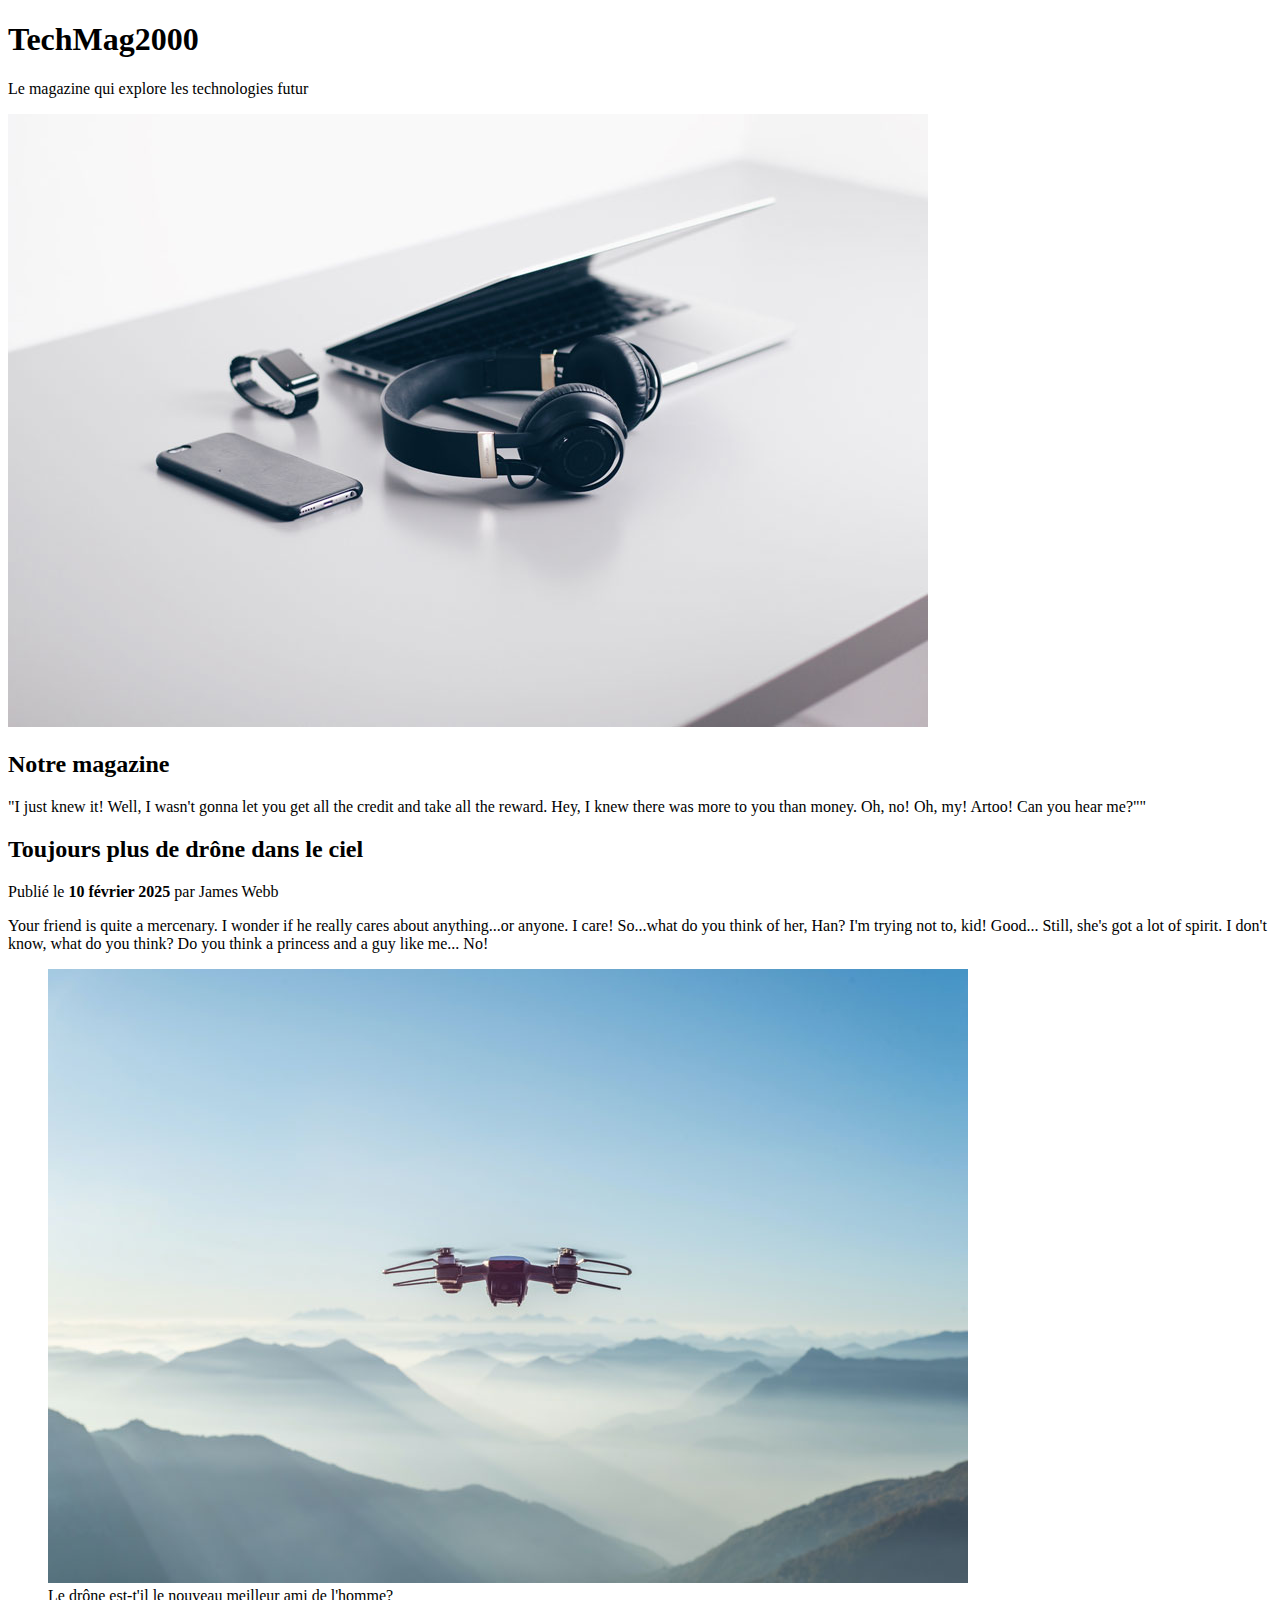
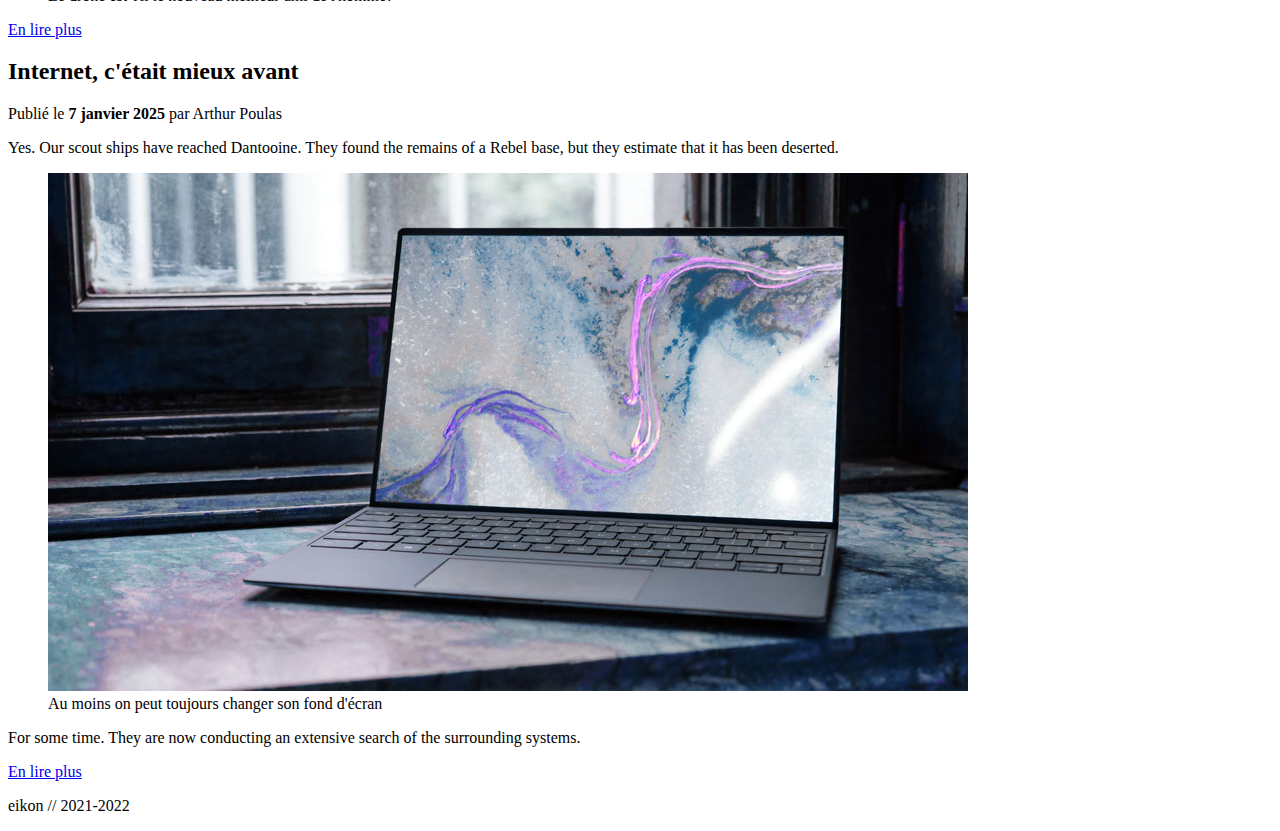
==== article.html @ f7e8d84f "Header article 2" ====
<!DOCTYPE html>
<html>
  <head>
    <meta charset="UTF-8" />
    <meta name="viewport" content="width=device-width, initial-scale=1.0" />
    <link rel="stylesheet" href="style.css">
    <title>TechMag</title>
  </head>
  <body>
    <header class="site-header">
      <h1>TechMag<span class="number">2000</span></h1>
      <p>Le magazine qui explore les technologies futur</p>
    </header>
    <main>
      <div class="premierdiv">
        <img src="img/utiitaires.jpg" alt="Utilitaires">
        <h2>Notre magazine</h2>
        <p>
          "I just knew it! Well, I wasn't gonna let you get all the credit and
          take all the reward. Hey, I knew there was more to you than money.
          Oh, no! Oh, my! Artoo! Can you hear me?""
        </p>
      </div>
      <div class="deuxiemediv">
          <h2>Toujours plus de drône dans le ciel</h2>
          <p>Publié le <strong>10 février 2025</strong> par James Webb</p>
          <p>
            Your friend is quite a mercenary. I wonder if he really cares about
            anything...or anyone. I care! So...what do you think of her, Han? I'm
            trying not to, kid! Good... Still, she's got a lot of spirit. I don't
            know, what do you think? Do you think a princess and a guy like me...
            No!
          </p>
          <figure>
            <img src="img/drone.jpg" alt="Drone">
            <figcaption>
              Le drône est-t'il le nouveau meilleur ami de l'homme?
            </figcaption>
          </figure>
          <a href="article.html"> En lire plus</a>  
      </div>
      <div class="deuxiemediv">
        <h2>Internet, c'était mieux avant</h2>
        <p>Publié le <strong>7 janvier 2025</strong> par Arthur Poulas</p>
        <p>
          Yes. Our scout ships have reached Dantooine. They found the remains
          of a Rebel base, but they estimate that it has been deserted.
        </p>
        <figure>
          <img src="img/ordinateur.jpg" alt="Ordinateur">
          <figcaption>
            Au moins on peut toujours changer son fond d'écran
          </figcaption>
        </figure>
        <p>
          For some time. They are now conducting an extensive search of the
          surrounding systems.
        </p>
        <a href="article.html"> En lire plus</a>  
      </div>
    </main>
    <footer class="last">
      <p>eikon // 2021-2022</p>
    </footer>
  </body>
</html>
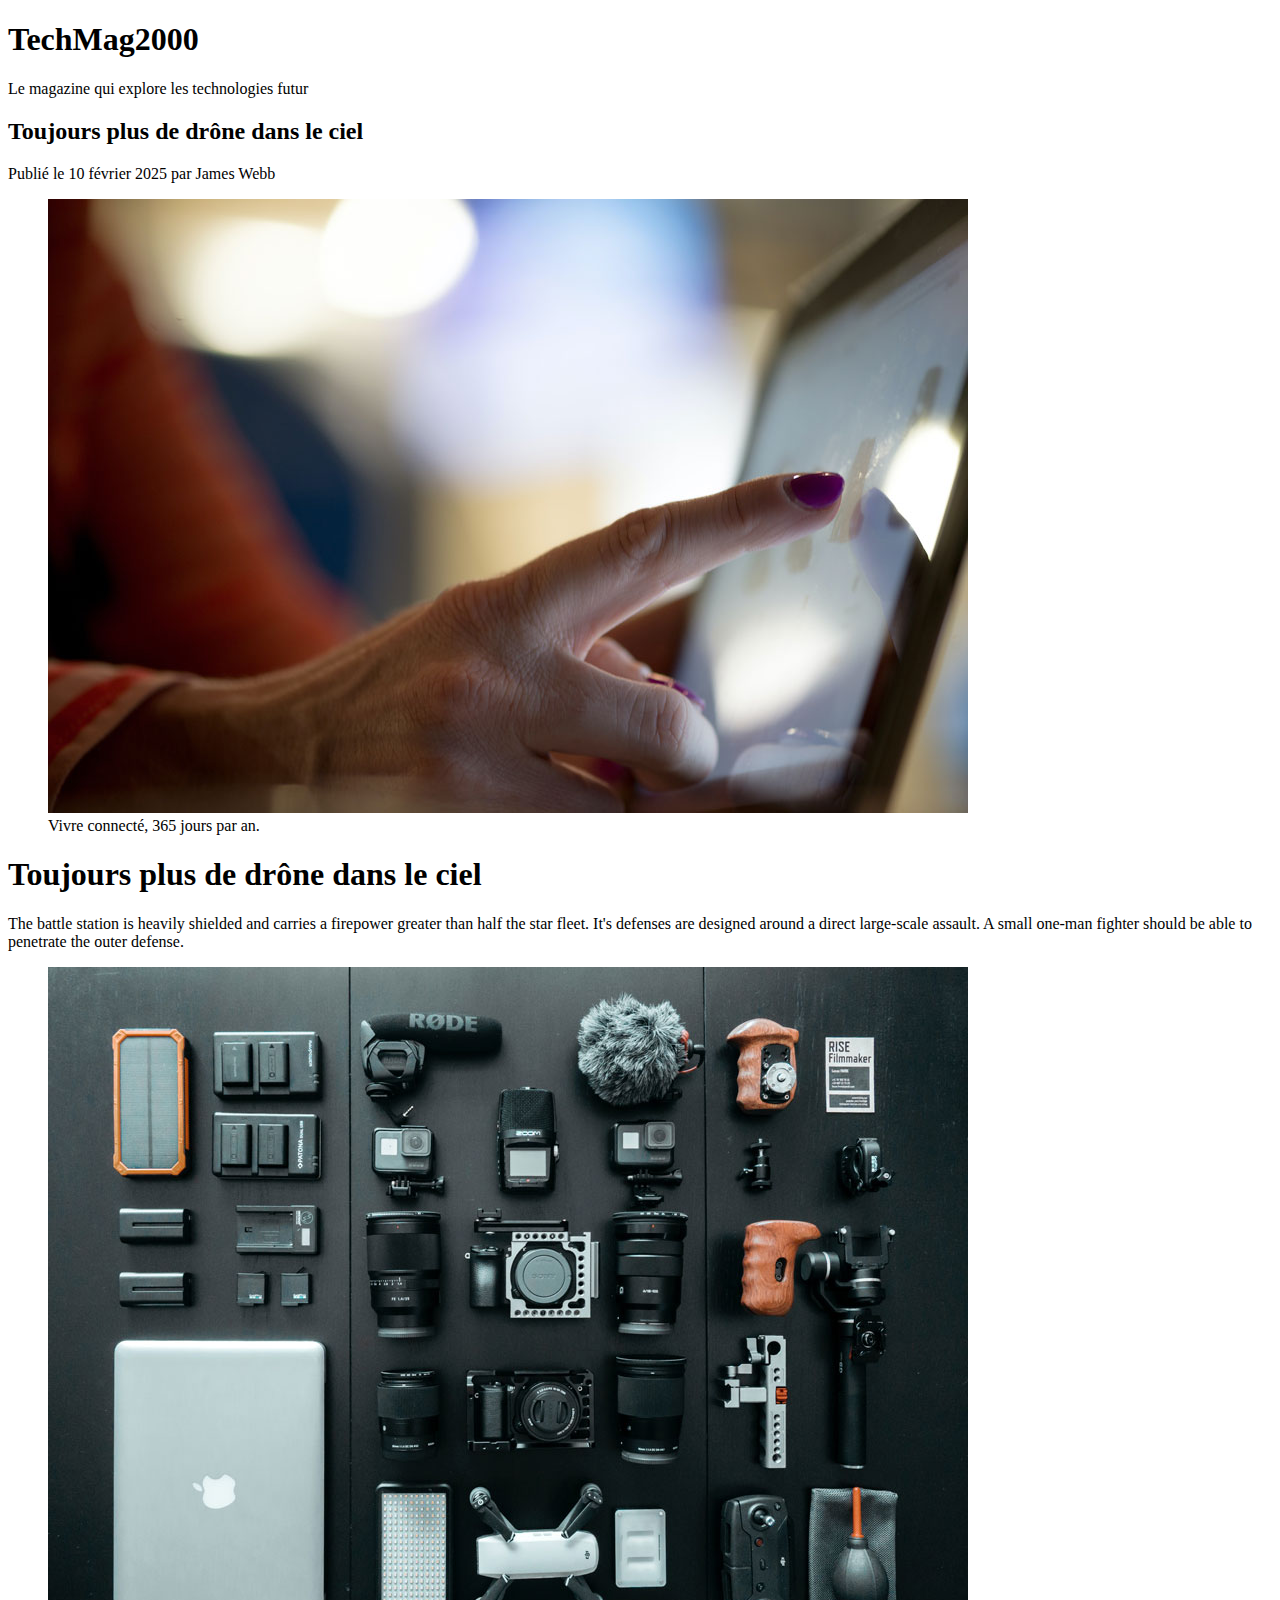
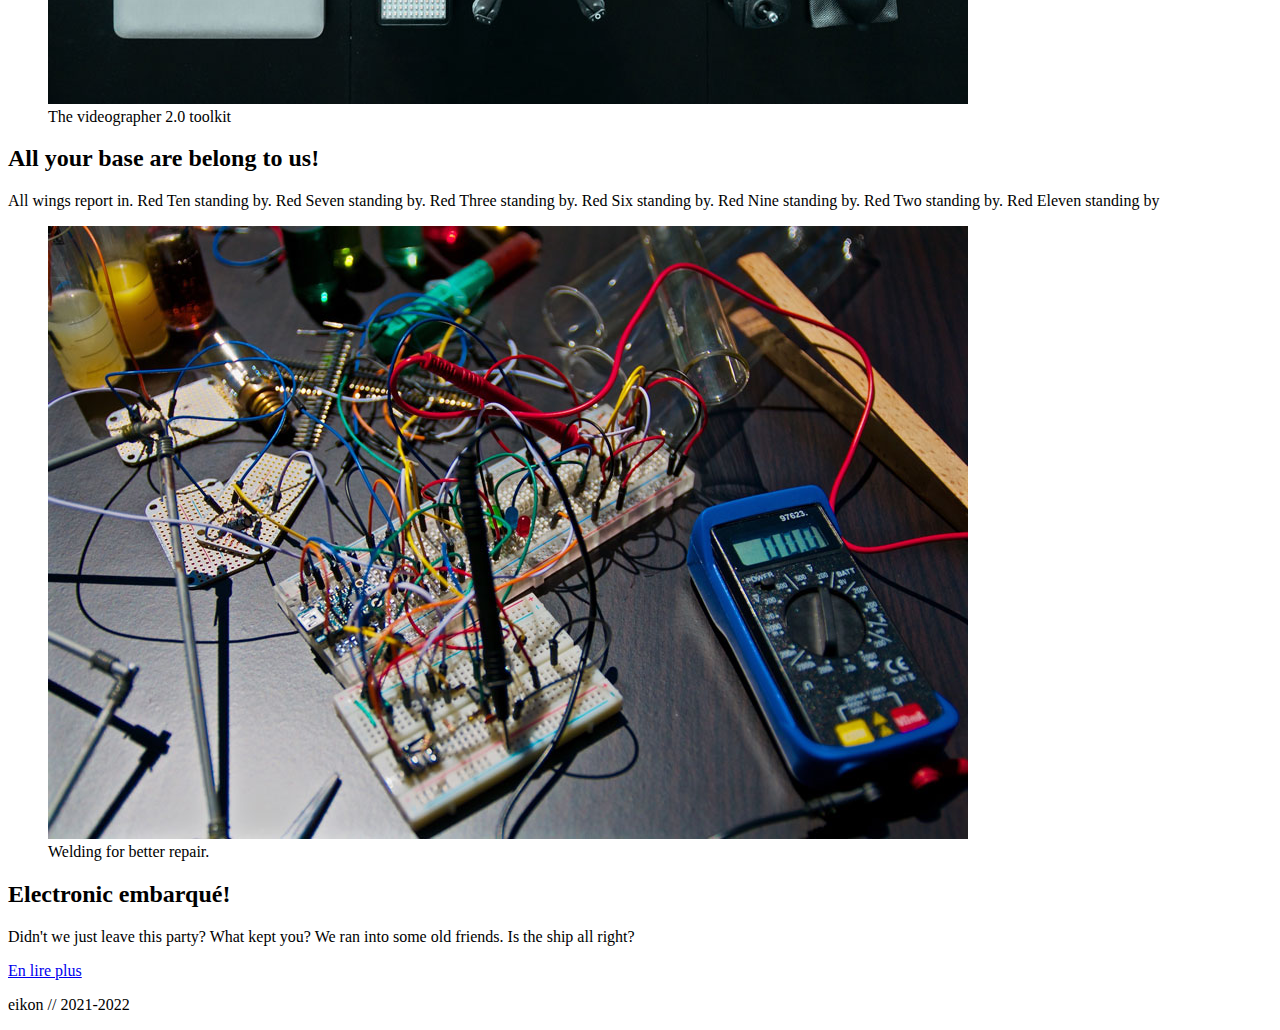
==== commit b1b01e3c: "Main article 2" ====
--- a/article.html
+++ b/article.html
@@ -12,52 +12,43 @@
       <p>Le magazine qui explore les technologies futur</p>
     </header>
     <main>
-      <div class="premierdiv">
-        <img src="img/utiitaires.jpg" alt="Utilitaires">
-        <h2>Notre magazine</h2>
+      <div class="presentation">
+        <h2>Toujours plus de drône dans le ciel</h2>
+        <p>Publié le 10 février 2025 par James Webb</p>
+      </div>
+      <article>
+        <figure>
+          <img src="img/ipad.jpg" alt="Ipad">
+          <figcaption>Vivre connecté, 365 jours par an.</figcaption>
+        </figure>
+        <h1>Toujours plus de drône dans le ciel</h1>
         <p>
-          "I just knew it! Well, I wasn't gonna let you get all the credit and
-          take all the reward. Hey, I knew there was more to you than money.
-          Oh, no! Oh, my! Artoo! Can you hear me?""
-        </p>
-      </div>
-      <div class="deuxiemediv">
-          <h2>Toujours plus de drône dans le ciel</h2>
-          <p>Publié le <strong>10 février 2025</strong> par James Webb</p>
-          <p>
-            Your friend is quite a mercenary. I wonder if he really cares about
-            anything...or anyone. I care! So...what do you think of her, Han? I'm
-            trying not to, kid! Good... Still, she's got a lot of spirit. I don't
-            know, what do you think? Do you think a princess and a guy like me...
-            No!
-          </p>
-          <figure>
-            <img src="img/drone.jpg" alt="Drone">
-            <figcaption>
-              Le drône est-t'il le nouveau meilleur ami de l'homme?
-            </figcaption>
-          </figure>
-          <a href="article.html"> En lire plus</a>  
-      </div>
-      <div class="deuxiemediv">
-        <h2>Internet, c'était mieux avant</h2>
-        <p>Publié le <strong>7 janvier 2025</strong> par Arthur Poulas</p>
-        <p>
-          Yes. Our scout ships have reached Dantooine. They found the remains
-          of a Rebel base, but they estimate that it has been deserted.
+          The battle station is heavily shielded and carries a firepower
+          greater than half the star fleet. It's defenses are designed around
+          a direct large-scale assault. A small one-man fighter should be
+          able to penetrate the outer defense.
         </p>
         <figure>
-          <img src="img/ordinateur.jpg" alt="Ordinateur">
-          <figcaption>
-            Au moins on peut toujours changer son fond d'écran
-          </figcaption>
+          <img src="img/equipement.jpg" alt="Equipement">
+          <figcaption>The videographer 2.0 toolkit</figcaption>
         </figure>
+        <h2>All your base are belong to us!</h2>
         <p>
-          For some time. They are now conducting an extensive search of the
-          surrounding systems.
+          All wings report in. Red Ten standing by. Red Seven standing by.
+          Red Three standing by. Red Six standing by. Red Nine standing by.
+          Red Two standing by. Red Eleven standing by
         </p>
-        <a href="article.html"> En lire plus</a>  
-      </div>
+        <figure>
+          <img src="img/electronic.jpg" alt="Eletronic">
+          <figcaption>Welding for better repair.</figcaption>
+        </figure>
+        <h2>Electronic embarqué!</h2>
+        <p>
+          Didn't we just leave this party? What kept you? We ran into some
+          old friends. Is the ship all right?
+        </p>
+        <a href="index.html" class="button"> En lire plus</a>
+      </article>
     </main>
     <footer class="last">
       <p>eikon // 2021-2022</p>
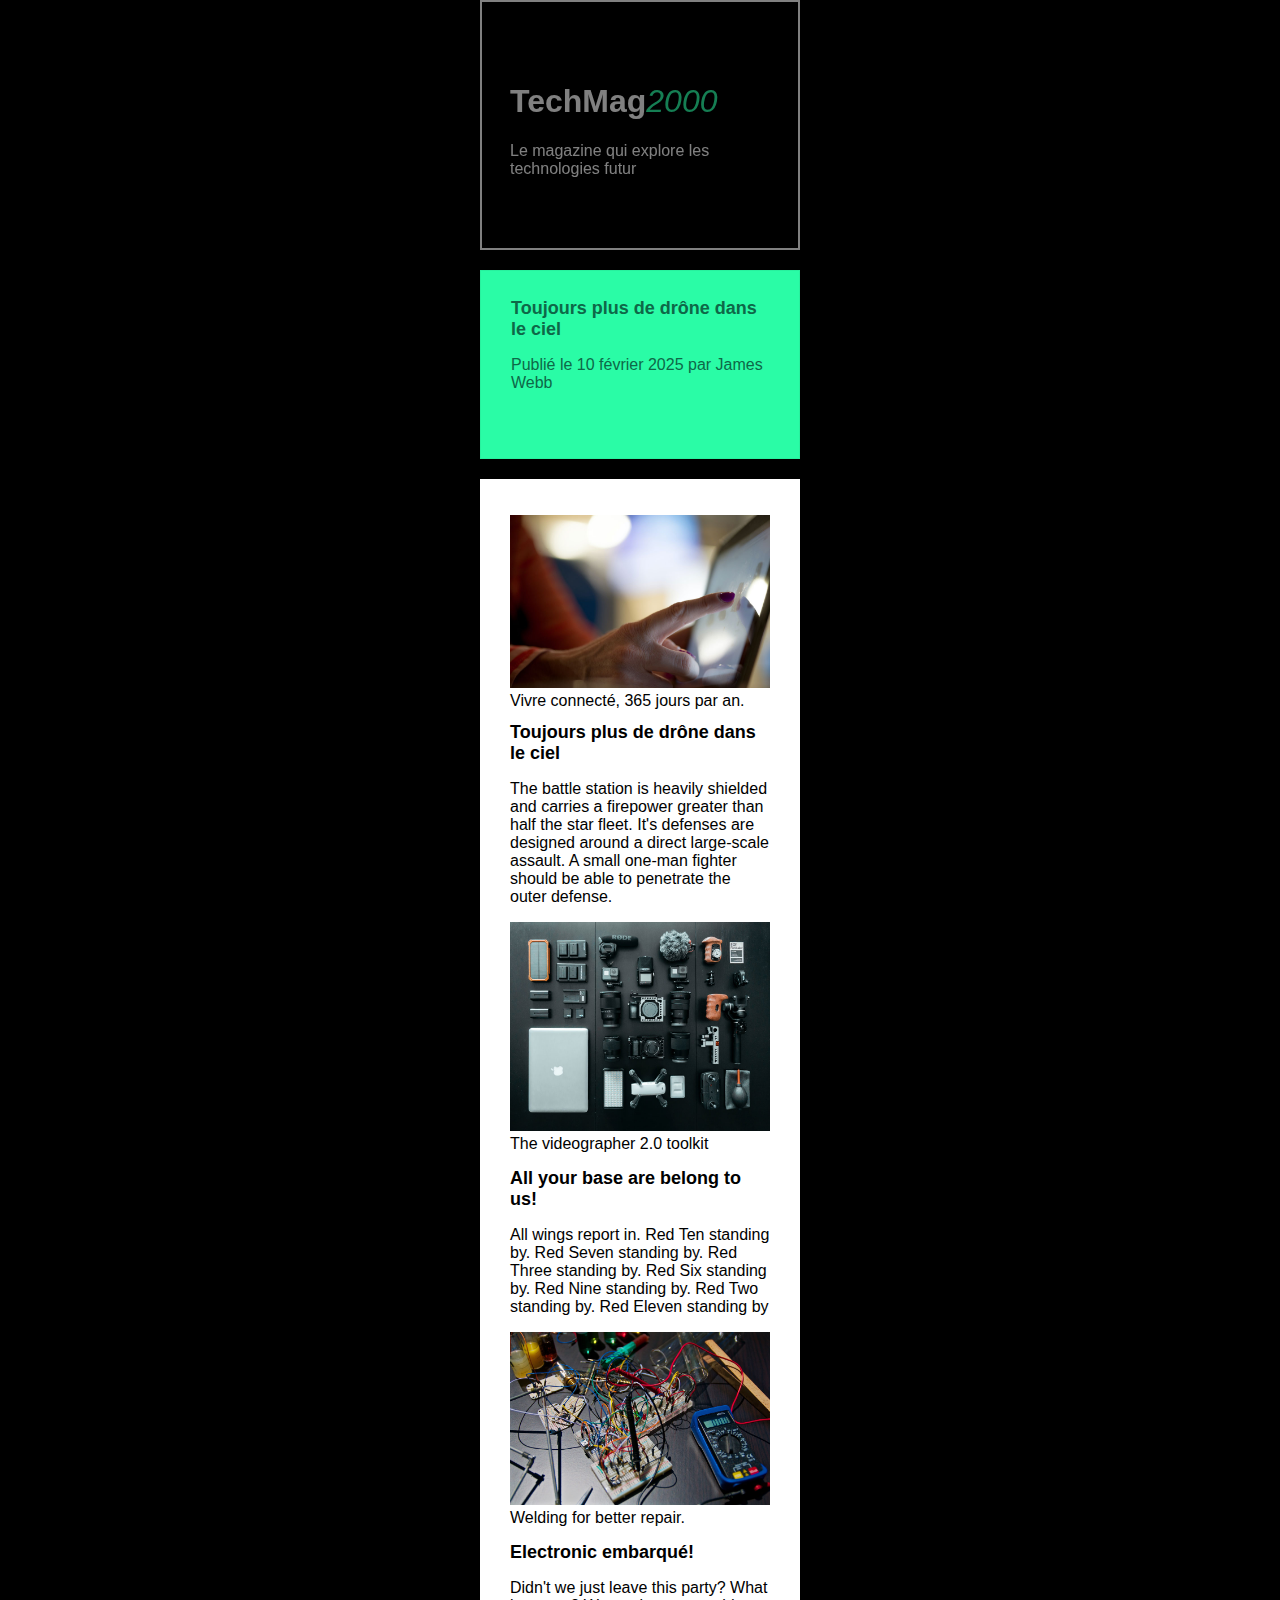
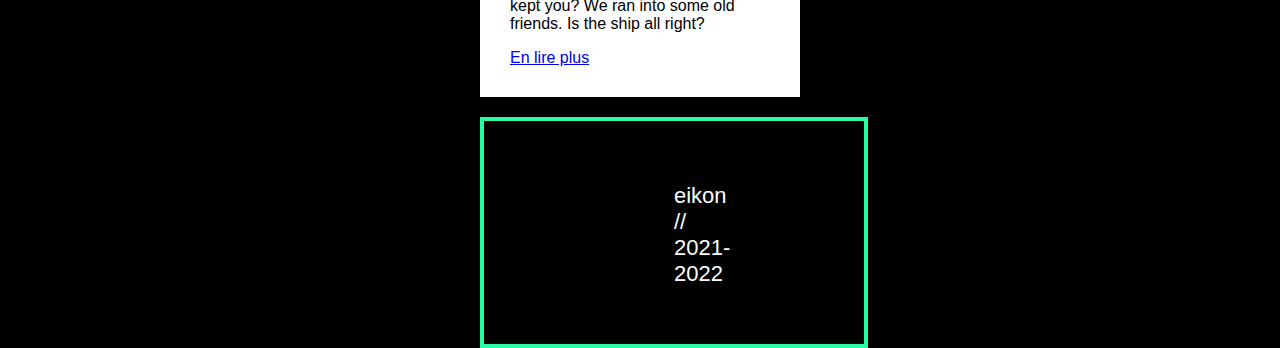
==== commit e851f8b2: "CSS 2" ====
--- a/article.html
+++ b/article.html
@@ -3,7 +3,7 @@
   <head>
     <meta charset="UTF-8" />
     <meta name="viewport" content="width=device-width, initial-scale=1.0" />
-    <link rel="stylesheet" href="style.css">
+    <link rel="stylesheet" href="css/style.css">
     <title>TechMag</title>
   </head>
   <body>
@@ -50,8 +50,9 @@
         <a href="index.html" class="button"> En lire plus</a>
       </article>
     </main>
-    <footer class="last">
+    <footer>
       <p>eikon // 2021-2022</p>
     </footer>
   </body>
 </html>
+    --- a/css/style.css
+++ b/css/style.css
@@ -0,0 +1,121 @@
+/*
+  font-family: 'Montserrat', sans-serif; 100it/800
+  font-family: 'Open Sans', sans-serif; 400/400it/700/700it
+*/
+html {
+  scroll-behavior: smooth;
+}
+
+body {
+  max-width: 320px;
+  margin: auto;
+  background-color: black;
+  color: white;
+  margin-left: 28px;
+  margin-right: 28px;
+  font-family: sans-serif;
+  font-size: 16px;
+  margin: auto;
+}
+
+.site-header {
+  border-color: white;
+  background-image: url(../text_14_teschmag/img/titre.jpg);
+  border: solid 2px white;
+  margin-bottom: 20px;
+  padding-top: 60px;
+  padding-bottom: 54px;
+  padding-left: 28px;
+  padding-right: 28px; 
+  filter: opacity(50%);
+
+}
+
+
+.presentation {
+  background-color: #2afca6;
+  color: #0e6848;
+  padding-left: 30px;
+  padding-right: 30px;
+  padding-bottom: 50px;
+  padding-top: 12px;
+  font-size: 16px;
+  margin-bottom: 20px;
+  border: solid 1px #28f09e;
+}
+
+.date {
+ font-weight: bold;
+}
+
+.author {
+  color:#2afca6;
+}
+
+.number {
+  color:#2afca6;
+  font-weight:lighter;
+  font-style: italic;
+}
+.deuxiemediv {
+  background-color: white;
+  color: black;
+  padding-top: 30px;
+  padding-right: 30px;
+  padding-left: 30px;
+  padding-bottom: 30px;
+  margin-bottom: 20px;
+}
+
+img {
+  width: 100%;
+
+}
+
+figcaption {
+  font-weight: 14px;
+}
+
+
+footer {
+  padding-top: 20px;
+  padding-bottom: 18px;
+  background-color: black;
+  border: 4px solid #2afca6;
+  padding-top: 40px;
+  padding-bottom: 35px;
+  padding-left: 190px;
+  padding-right: 190px;
+  font-size: 22px;
+}
+
+figure {
+  margin: 0px;
+}
+
+article {
+  background-color: white;
+  color: black;
+  padding-top: 36px;
+  padding-right: 30px;
+  padding-left: 30px;
+  padding-bottom: 30px;
+  margin-bottom: 20px;
+  font-size: 16px;
+}
+
+article h1 {
+  font-size: 18px;
+}
+
+h2 {
+  font-size: 18px;
+}
+
+
+
+.site-header {
+
+}
+
+
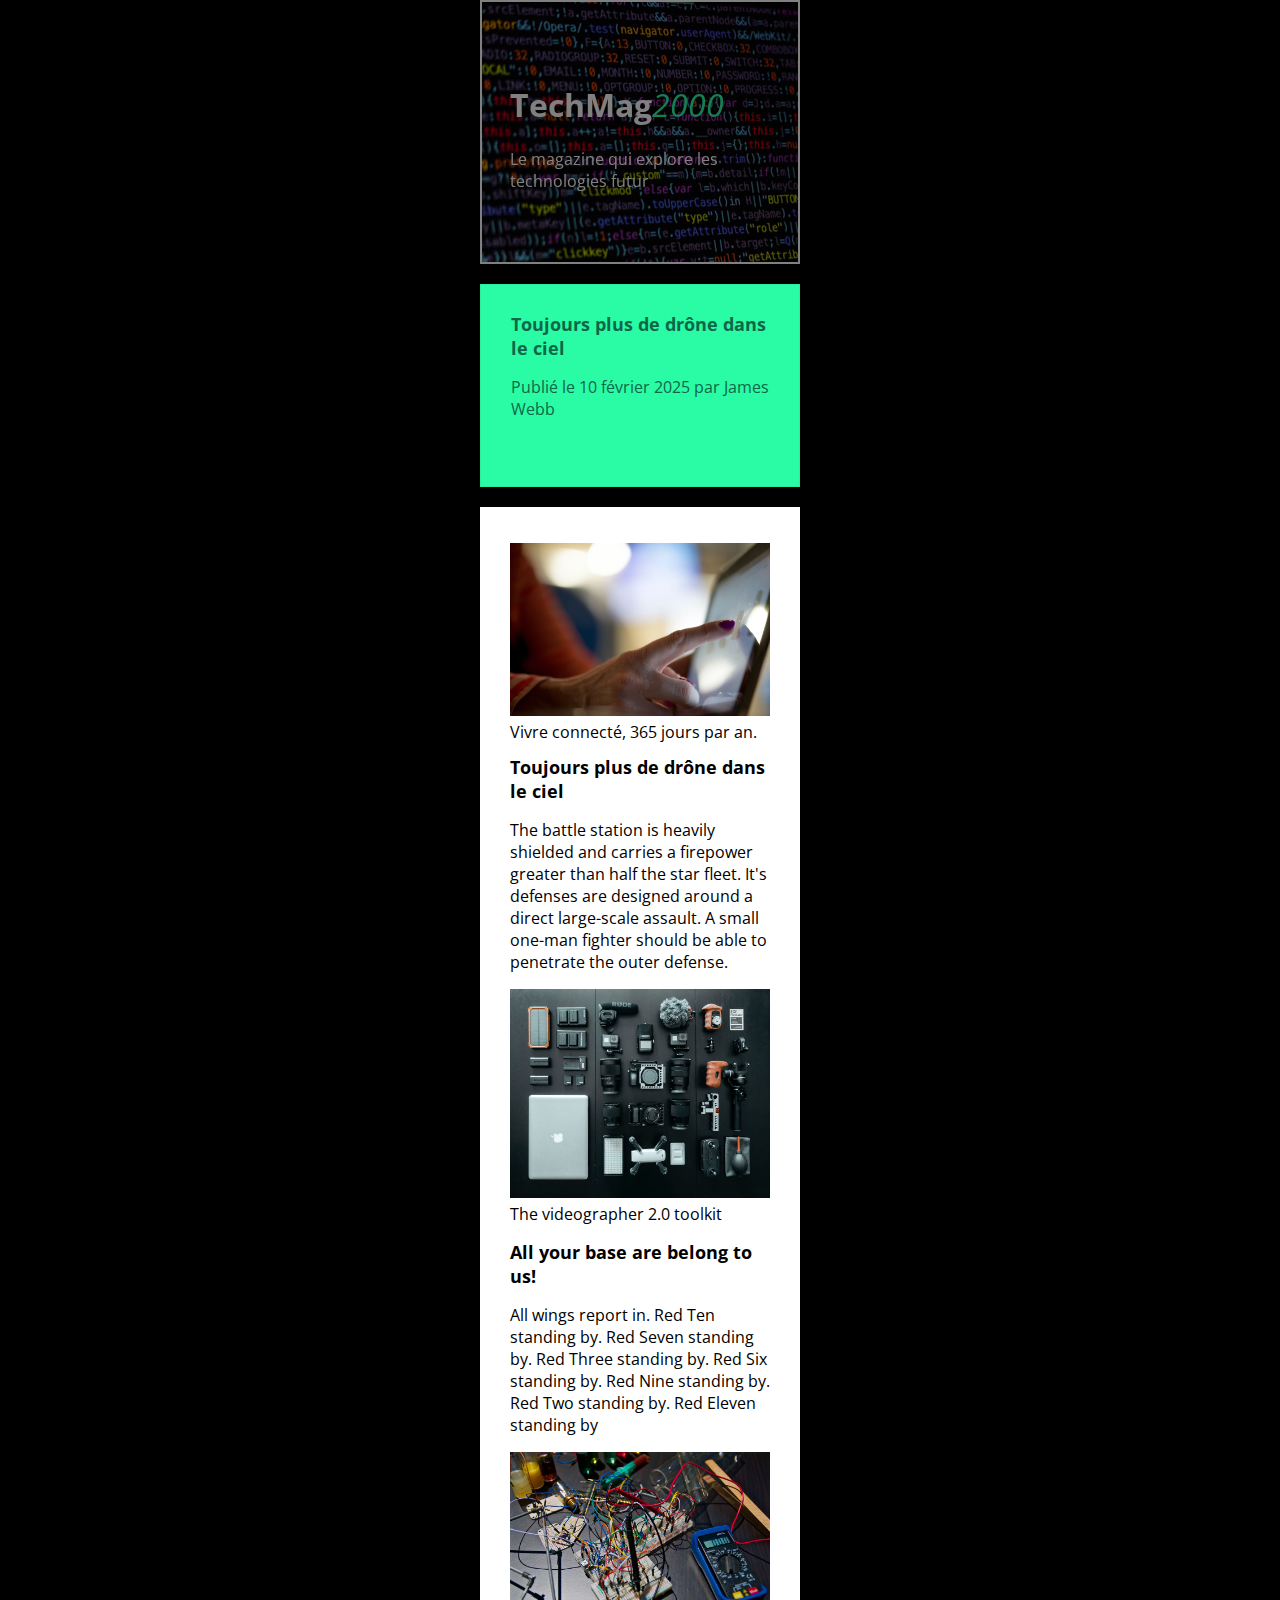
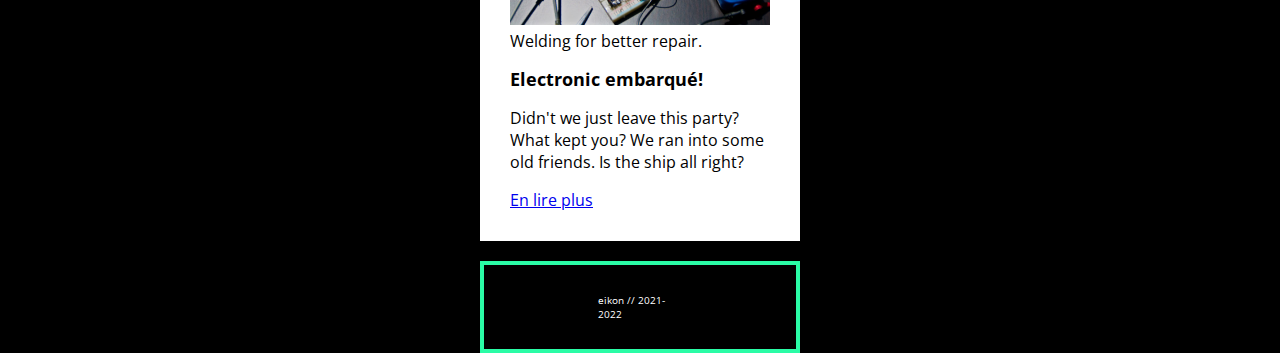
==== commit 662f032a: "Typo" ====
--- a/article.html
+++ b/article.html
@@ -4,6 +4,11 @@
     <meta charset="UTF-8" />
     <meta name="viewport" content="width=device-width, initial-scale=1.0" />
     <link rel="stylesheet" href="css/style.css">
+    <link rel="preconnect" href="https://fonts.googleapis.com">
+<link rel="preconnect" href="https://fonts.gstatic.com" crossorigin>
+<link rel="preconnect" href="https://fonts.googleapis.com">
+<link rel="preconnect" href="https://fonts.gstatic.com" crossorigin>
+<link href="https://fonts.googleapis.com/css2?family=Montserrat:ital,wght@0,800;1,100&family=Open+Sans:ital,wght@0,400;0,700;1,400;1,700&display=swap" rel="stylesheet">
     <title>TechMag</title>
   </head>
   <body>
--- a/css/style.css
+++ b/css/style.css
@@ -16,11 +16,13 @@
   font-family: sans-serif;
   font-size: 16px;
   margin: auto;
+  font-family: 'Montserrat', sans-serif;
+  font-family: 'Open Sans', sans-serif;
 }
 
 .site-header {
   border-color: white;
-  background-image: url(../text_14_teschmag/img/titre.jpg);
+  background-image: url(../img/titre.jpg);
   border: solid 2px white;
   margin-bottom: 20px;
   padding-top: 60px;
@@ -69,11 +71,12 @@
 
 img {
   width: 100%;
+  box-shadow: ;
 
 }
 
 figcaption {
-  font-weight: 14px;
+  font-weight: 12px;
 }
 
 
@@ -82,11 +85,11 @@
   padding-bottom: 18px;
   background-color: black;
   border: 4px solid #2afca6;
-  padding-top: 40px;
-  padding-bottom: 35px;
-  padding-left: 190px;
-  padding-right: 190px;
-  font-size: 22px;
+  padding-top: 18px;
+  padding-bottom: 18px;
+  padding-left: 114px;
+  padding-right: 114px;
+  font-size: 10px;
 }
 
 figure {
@@ -112,7 +115,10 @@
   font-size: 18px;
 }
 
-
+.button {
+ padding-top: 8px;
+ padding-right: 14px;
+}
 
 .site-header {
 
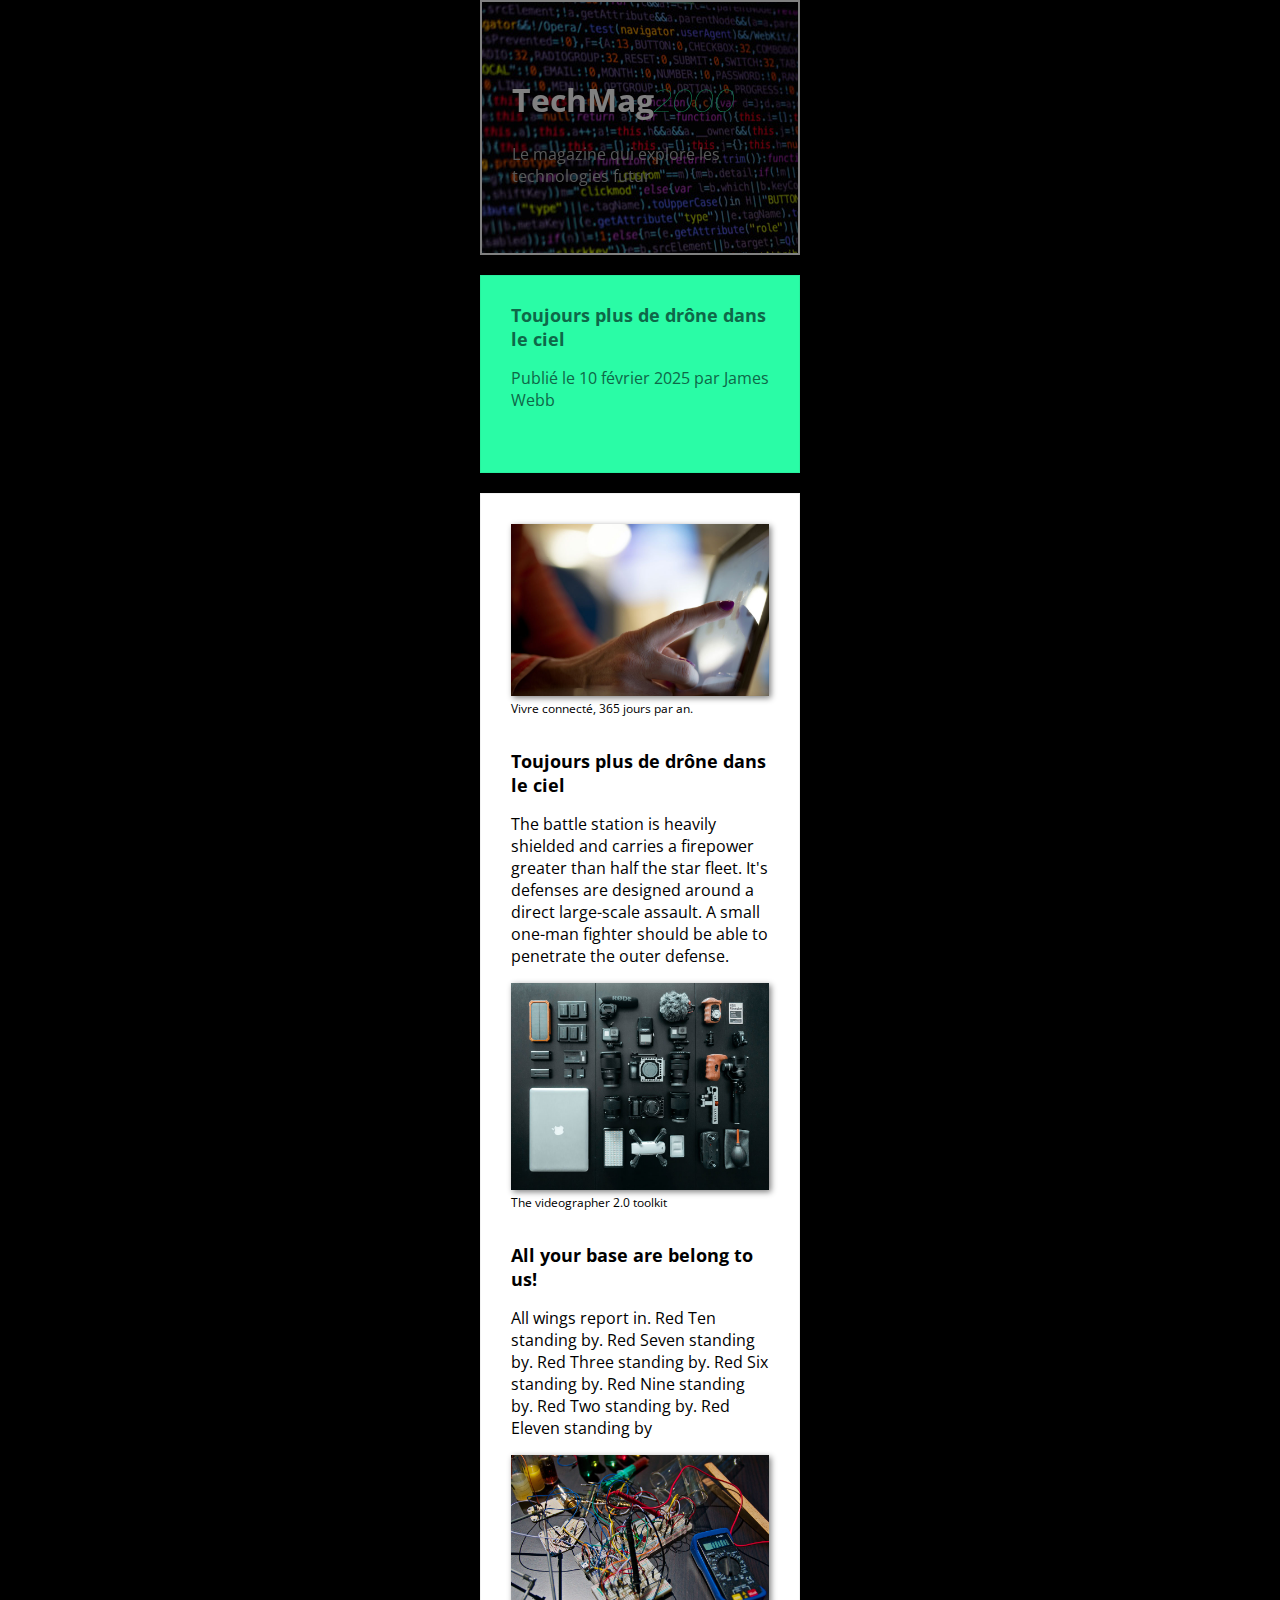
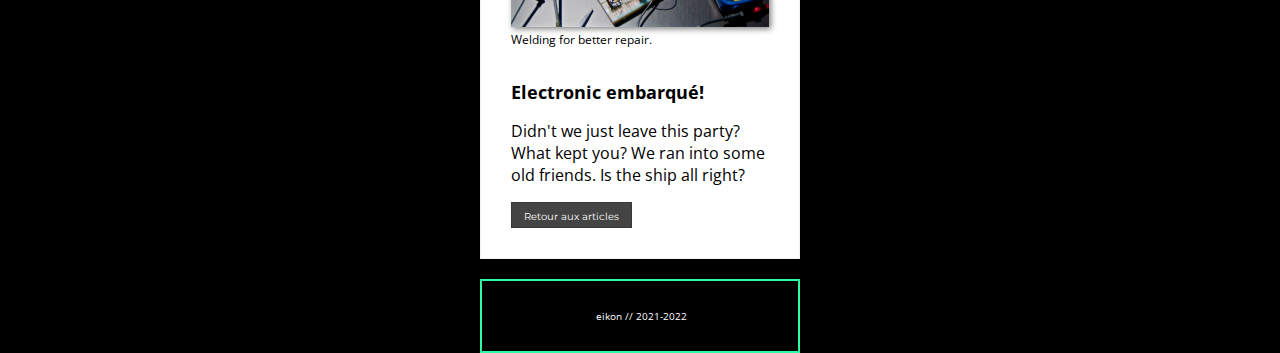
==== commit e1ef9160: "Version 3" ====
--- a/article.html
+++ b/article.html
@@ -52,7 +52,9 @@
           Didn't we just leave this party? What kept you? We ran into some
           old friends. Is the ship all right?
         </p>
-        <a href="index.html" class="button"> En lire plus</a>
+        <button>
+          <a href="index.html"> Retour aux articles</a>
+        </button>
       </article>
     </main>
     <footer>
--- a/css/style.css
+++ b/css/style.css
@@ -25,40 +25,70 @@
   background-image: url(../img/titre.jpg);
   border: solid 2px white;
   margin-bottom: 20px;
-  padding-top: 60px;
-  padding-bottom: 54px;
-  padding-left: 28px;
+  padding-top: 55px;
+  padding-bottom: 50px;
+  padding-left: 30px;
   padding-right: 28px; 
   filter: opacity(50%);
-
 }
 
+.number {
+  color:#2afca6;
+  font-family: montserrat;
+  font-weight: 100;
+  font-style: italic;
+}
+
+.site-header p {
+  color: #afb2b2;
+}
 
 .presentation {
   background-color: #2afca6;
   color: #0e6848;
   padding-left: 30px;
   padding-right: 30px;
-  padding-bottom: 50px;
+  padding-bottom: 45px;
   padding-top: 12px;
   font-size: 16px;
   margin-bottom: 20px;
   border: solid 1px #28f09e;
 }
 
+article {
+  background-color: white;
+  color: black;
+  padding-top: 30px;
+  padding-right: 30px;
+  padding-left: 30px;
+  padding-bottom: 30px;
+  margin-bottom: 20px;
+  font-size: 16px;
+  border: solid 1px #f2f2f2;
+}
+
+article h1 {
+  font-size: 18px
+}
+
+h2 {
+  font-size: 18px;
+}
+
+.info {
+  font-size: 12px;
+  color: #a5a5a5;
+}
+
 .date {
  font-weight: bold;
+ color: #000000;
 }
 
 .author {
   color:#2afca6;
 }
 
-.number {
-  color:#2afca6;
-  font-weight:lighter;
-  font-style: italic;
-}
 .deuxiemediv {
   background-color: white;
   color: black;
@@ -71,57 +101,39 @@
 
 img {
   width: 100%;
-  box-shadow: ;
-
+  box-shadow: 2px 2px 6px gray;
 }
 
-figcaption {
-  font-weight: 12px;
+figure {
+  margin: 0px;
+  margin-bottom: 32px;
+  font-size: 12px;
 }
 
+button {
+  background-color: #444444;
+  border: solid 1px #383838;
+  font-family: montserrat;
+  padding-top: 4px;
+  padding-left: 12px;
+  padding-bottom: 4px;
+  padding-right: 12px;
+}
+
+button a {
+  color: #ffffff;
+  font-size: 10px;
+  text-decoration: none;
+}
 
 footer {
   padding-top: 20px;
   padding-bottom: 18px;
   background-color: black;
-  border: 4px solid #2afca6;
+  border: 2px solid #2afca6;
   padding-top: 18px;
   padding-bottom: 18px;
   padding-left: 114px;
-  padding-right: 114px;
   font-size: 10px;
 }
 
-figure {
-  margin: 0px;
-}
-
-article {
-  background-color: white;
-  color: black;
-  padding-top: 36px;
-  padding-right: 30px;
-  padding-left: 30px;
-  padding-bottom: 30px;
-  margin-bottom: 20px;
-  font-size: 16px;
-}
-
-article h1 {
-  font-size: 18px;
-}
-
-h2 {
-  font-size: 18px;
-}
-
-.button {
- padding-top: 8px;
- padding-right: 14px;
-}
-
-.site-header {
-
-}
-
-
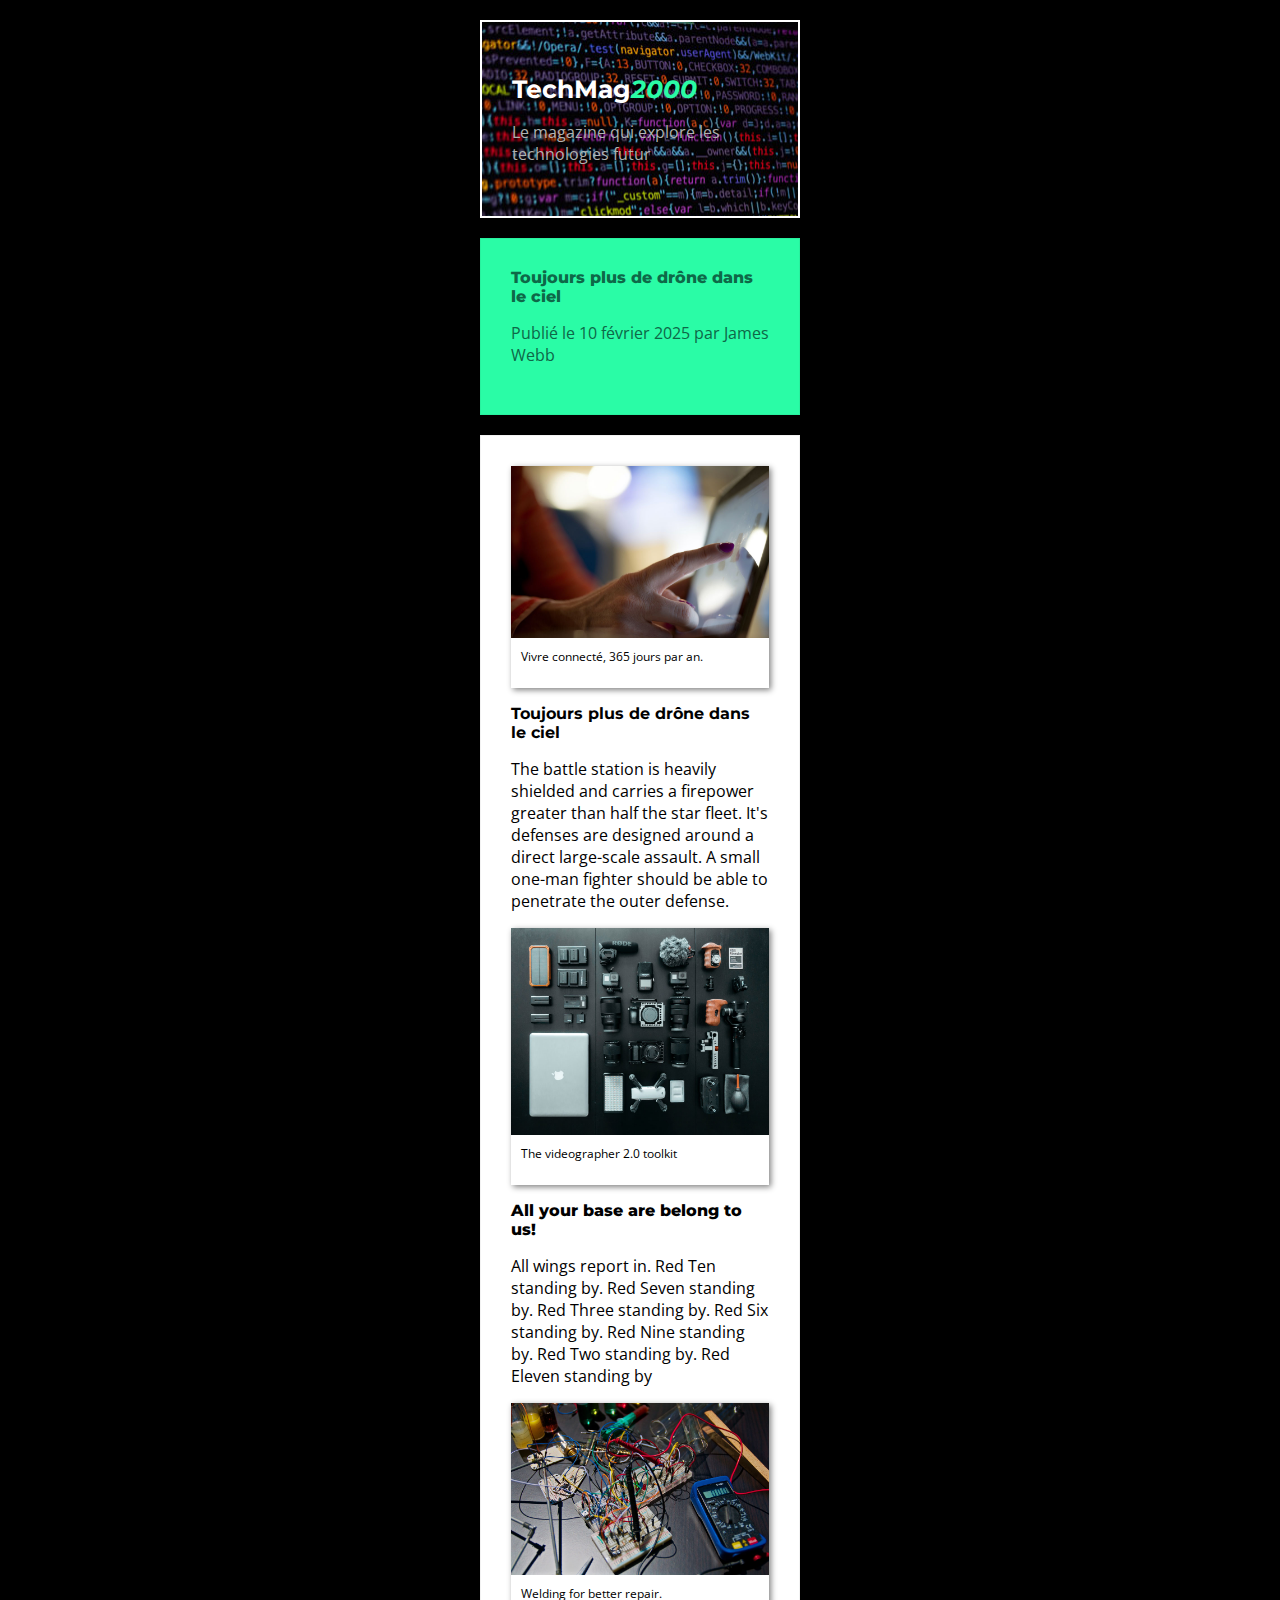
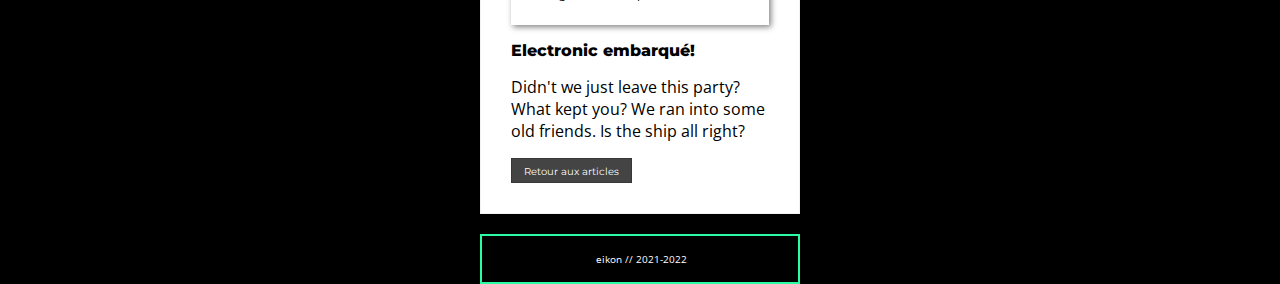
==== commit 65f6e96e: "Version 5" ====
--- a/article.html
+++ b/article.html
@@ -5,10 +5,10 @@
     <meta name="viewport" content="width=device-width, initial-scale=1.0" />
     <link rel="stylesheet" href="css/style.css">
     <link rel="preconnect" href="https://fonts.googleapis.com">
-<link rel="preconnect" href="https://fonts.gstatic.com" crossorigin>
-<link rel="preconnect" href="https://fonts.googleapis.com">
-<link rel="preconnect" href="https://fonts.gstatic.com" crossorigin>
-<link href="https://fonts.googleapis.com/css2?family=Montserrat:ital,wght@0,800;1,100&family=Open+Sans:ital,wght@0,400;0,700;1,400;1,700&display=swap" rel="stylesheet">
+    <link rel="preconnect" href="https://fonts.gstatic.com" crossorigin>
+    <link rel="preconnect" href="https://fonts.googleapis.com">
+    <link rel="preconnect" href="https://fonts.gstatic.com" crossorigin>
+    <link href="https://fonts.googleapis.com/css2?family=Montserrat:ital,wght@0,800;1,100&family=Open+Sans:ital,wght@0,400;0,700;1,400;1,700&display=swap" rel="stylesheet">
     <title>TechMag</title>
   </head>
   <body>
--- a/css/style.css
+++ b/css/style.css
@@ -1,6 +1,7 @@
 /*
   font-family: 'Montserrat', sans-serif; 100it/800
   font-family: 'Open Sans', sans-serif; 400/400it/700/700it
+  font-family: 'Montserrat', sans-serif;
 */
 html {
   scroll-behavior: smooth;
@@ -13,29 +14,32 @@
   color: white;
   margin-left: 28px;
   margin-right: 28px;
-  font-family: sans-serif;
   font-size: 16px;
   margin: auto;
-  font-family: 'Montserrat', sans-serif;
   font-family: 'Open Sans', sans-serif;
+  font-weight: 400px;
 }
 
 .site-header {
-  border-color: white;
   background-image: url(../img/titre.jpg);
   border: solid 2px white;
-  margin-bottom: 20px;
-  padding-top: 55px;
-  padding-bottom: 50px;
+  margin: 20px 0;
+  padding-top: 35px;
+  padding-bottom: 35px;
   padding-left: 30px;
-  padding-right: 28px; 
-  filter: opacity(50%);
+  padding-right: 30px; 
+}
+
+.site-header h1 {
+  font-family: 'Montserrat', sans-serif;
+  font-weight: 800px;
+  font-size: 25px;
 }
 
 .number {
   color:#2afca6;
-  font-family: montserrat;
-  font-weight: 100;
+  font-family: 'Montserrat', sans-serif;
+  font-weight: 100px;
   font-style: italic;
 }
 
@@ -48,35 +52,44 @@
   color: #0e6848;
   padding-left: 30px;
   padding-right: 30px;
-  padding-bottom: 45px;
-  padding-top: 12px;
+  padding-bottom: 32px;
+  padding-top: 16px;
   font-size: 16px;
+  font-weight: 800px;
   margin-bottom: 20px;
   border: solid 1px #28f09e;
+}
+
+.presentation h2 {
+  font-family: 'Montserrat', sans-serif;
+  font-weight: 800px;
+  font-size: 16px;
 }
 
 article {
   background-color: white;
   color: black;
-  padding-top: 30px;
-  padding-right: 30px;
-  padding-left: 30px;
-  padding-bottom: 30px;
+  padding: 30px;
   margin-bottom: 20px;
   font-size: 16px;
   border: solid 1px #f2f2f2;
 }
 
 article h1 {
-  font-size: 18px
+  font-size: 16px;
+  font-family: 'Montserrat', sans-serif;
+  font-weight: 800px;
 }
 
 h2 {
-  font-size: 18px;
+  font-size: 16px;
+  font-family: 'Montserrat', sans-serif;
+  font-weight: 800;
 }
 
 .info {
   font-size: 12px;
+  margin-top: 20px;
   color: #a5a5a5;
 }
 
@@ -101,19 +114,22 @@
 
 img {
   width: 100%;
+}
+
+figure {
+  margin: 0px 0px 16px;
   box-shadow: 2px 2px 6px gray;
 }
 
-figure {
-  margin: 0px;
-  margin-bottom: 32px;
+figcaption {
   font-size: 12px;
+  height: 40px;
+  margin: 5px 10px;
 }
 
 button {
   background-color: #444444;
   border: solid 1px #383838;
-  font-family: montserrat;
   padding-top: 4px;
   padding-left: 12px;
   padding-bottom: 4px;
@@ -124,16 +140,19 @@
   color: #ffffff;
   font-size: 10px;
   text-decoration: none;
+  font-weight: 800px;
+  font-family: 'Montserrat', sans-serif;
 }
 
 footer {
+  background-color: black;
+  border: 2px solid #2afca6;
   padding-top: 20px;
   padding-bottom: 18px;
   background-color: black;
   border: 2px solid #2afca6;
-  padding-top: 18px;
-  padding-bottom: 18px;
+  padding-top: 6px;
+  padding-bottom: 6px;
   padding-left: 114px;
   font-size: 10px;
 }
-
